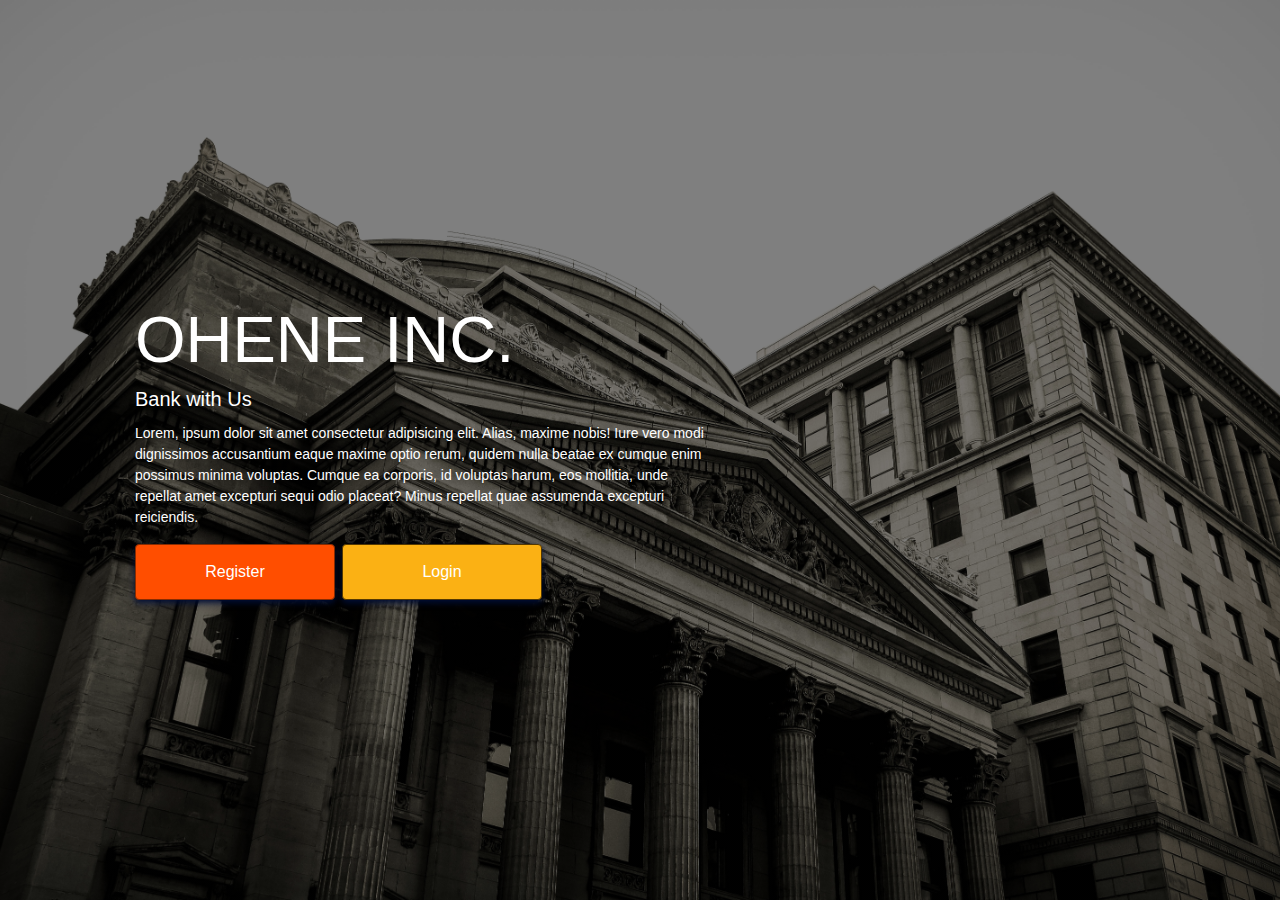
==== index.html @ 574c3c90 "Added Html, Css & Js" ====
<!DOCTYPE html>
<html lang="en">
<head>
    <meta charset="UTF-8">
    <meta http-equiv="X-UA-Compatible" content="IE=edge">
    <meta name="viewport" content="width=device-width, initial-scale=1.0">
    <link rel="stylesheet" href="https://cdn.jsdelivr.net/npm/bootstrap@4.3.1/dist/css/bootstrap.min.css" integrity="sha384-ggOyR0iXCbMQv3Xipma34MD+dH/1fQ784/j6cY/iJTQUOhcWr7x9JvoRxT2MZw1T" crossorigin="anonymous">
    <link rel="stylesheet" href="path/to/font-awesome/css/font-awesome.min.css">
    <link rel="stylesheet" href="/css/style.css">
    <title>BANK APP</title>
</head>
<body class="d-flex align-items-center">
    
    <!--- Card : Sample Text-->
    <div id="sample-text-card" class="card col-6 bg-transparent border-0">
        <!-- Card Body-->    
        <div class="card-body"> 
            <!-- Card Header-->     
            <h1>OHENE INC.</h1>
            <!-- End of Card Header-->
            
            <!-- Card Title-->
            <h5 class="card-title">
                Bank with Us
            </h5>
            <!-- End of Card Title-->
            <!--Card Text-->
            <p class="card-text">
            Lorem, ipsum dolor sit amet consectetur adipisicing elit. Alias, maxime nobis! 
            Iure vero modi dignissimos accusantium eaque maxime optio rerum, quidem nulla beatae 
            ex cumque enim possimus minima voluptas. Cumque ea corporis, id voluptas harum, eos 
            mollitia, unde repellat amet excepturi sequi odio placeat? 
            Minus repellat quae assumenda excepturi reiciendis.
            </p>
            <!-- End of Card Text-->

            <!-- Button Wrapper-->
            <div class="button-wrapper d-flex align-items-center">
                <a href="" class="btn btn-md register" role="button">Register</a>
                <a href="" class="btn btn-md login" role="button">Login</a>
            </div>
            <!--Emd of Button Wrapper -->
        </div>
    <!-- End of Card Body-->
    </div>
</body>
</html>
---- css/style.css ----
*{
    box-sizing: border-box;
}

/* Main Body Styling */
body{
    height: 100vh;
    background: linear-gradient(rgba(0, 0, 0, 0.5), rgba(0, 0, 0, 0.5)), url("/img/main.jpg");
    background-size: cover;
    background-position: center center;
    background-repeat: no-repeat;
}

/* Card */
#sample-text-card{
    margin: 0px 100px;
    color: white;
}

#sample-text-card h1{
    font-size: 65px;
}

#sample-text-card p{
    font-size: 14px;
}

.button-wrapper a{
    padding: 15px;
    width: 200px;
    color: white;
    box-shadow: 0px 3px 6px rgb(0, 14, 53);
}

.register{
    margin-right: 7px;;
    background-color: #FF4E00;
    border: 1px solid #882B00;
}

.login{
    background-color: #FBB114;
    border: 1px solid #543800;
}
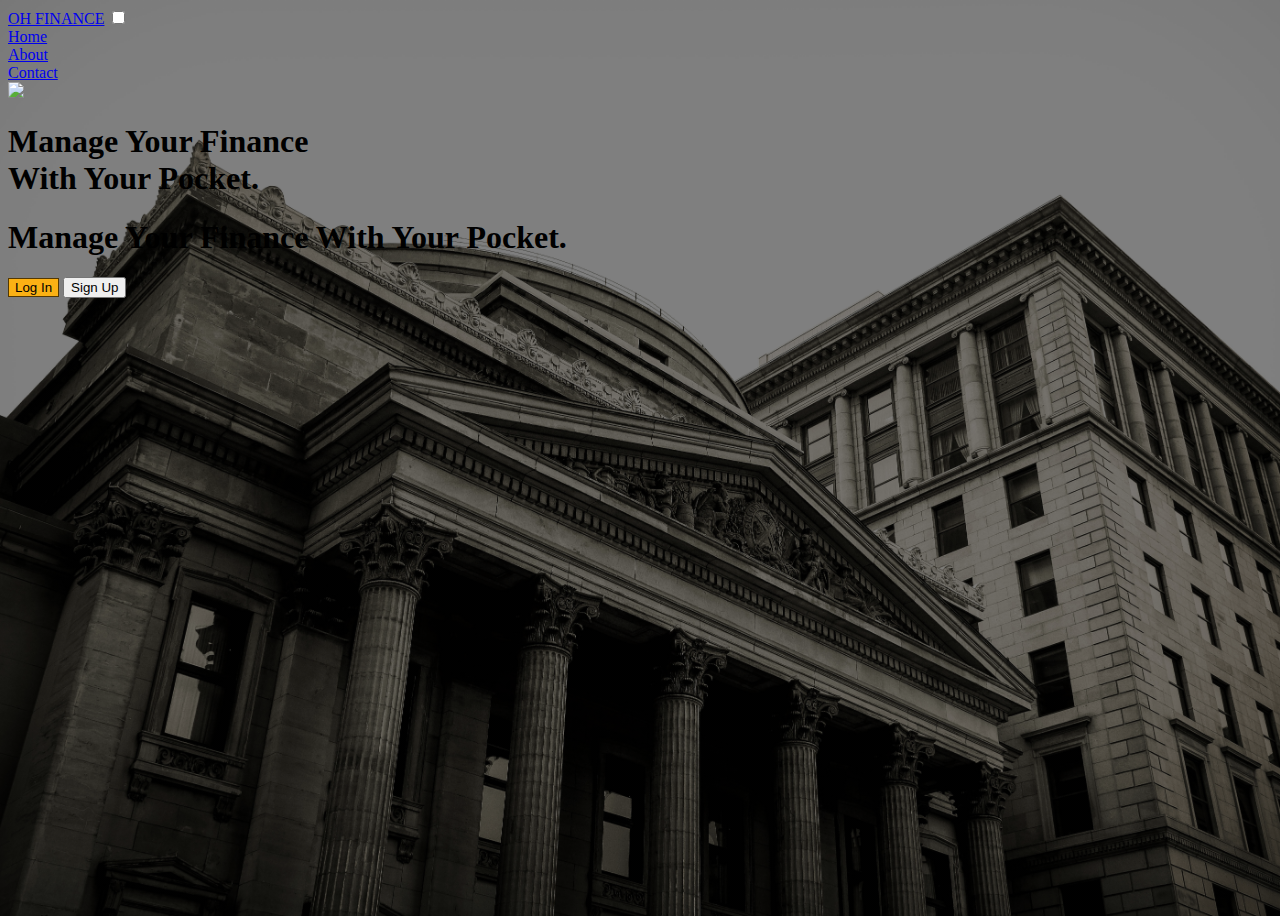
==== commit 75148607: "dashboard changes unresponsive" ====
--- a/index.html
+++ b/index.html
@@ -4,44 +4,91 @@
     <meta charset="UTF-8">
     <meta http-equiv="X-UA-Compatible" content="IE=edge">
     <meta name="viewport" content="width=device-width, initial-scale=1.0">
-    <link rel="stylesheet" href="https://cdn.jsdelivr.net/npm/bootstrap@4.3.1/dist/css/bootstrap.min.css" integrity="sha384-ggOyR0iXCbMQv3Xipma34MD+dH/1fQ784/j6cY/iJTQUOhcWr7x9JvoRxT2MZw1T" crossorigin="anonymous">
-    <link rel="stylesheet" href="path/to/font-awesome/css/font-awesome.min.css">
+    <link href="https://cdn.jsdelivr.net/npm/bootstrap@5.2.2/dist/css/bootstrap.min.css" rel="stylesheet" integrity="sha384-Zenh87qX5JnK2Jl0vWa8Ck2rdkQ2Bzep5IDxbcnCeuOxjzrPF/et3URy9Bv1WTRi" crossorigin="anonymous">
+    <link rel="stylesheet"
+    href="https://use.fontawesome.com/releases/v5.13.0/css/all.css"
+    integrity="sha384-Bfad6CLCknfcloXFOyFnlgtENryhrpZCe29RTifKEixXQZ38WheV+i/6YWSzkz3V"
+    crossorigin="anonymous">
     <link rel="stylesheet" href="/css/style.css">
+    <link rel="stylesheet" href="/css/responsive.css">
+    <link rel="stylesheet" href="https://unpkg.com/aos@next/dist/aos.css" />
+    <link rel="stylesheet" href="Hover-master/css/hover-min.css">
+    <link rel="stylesheet" href="https://cdnjs.cloudflare.com/ajax/libs/animate.css/4.1.1/animate.min.css"/>
     <title>BANK APP</title>
 </head>
-<body class="d-flex align-items-center">
-    
-    <!--- Card : Sample Text-->
-    <div id="sample-text-card" class="card col-6 bg-transparent border-0">
-        <!-- Card Body-->    
-        <div class="card-body"> 
-            <!-- Card Header-->     
-            <h1>OHENE INC.</h1>
-            <!-- End of Card Header-->
-            
-            <!-- Card Title-->
-            <h5 class="card-title">
-                Bank with Us
-            </h5>
-            <!-- End of Card Title-->
-            <!--Card Text-->
-            <p class="card-text">
-            Lorem, ipsum dolor sit amet consectetur adipisicing elit. Alias, maxime nobis! 
-            Iure vero modi dignissimos accusantium eaque maxime optio rerum, quidem nulla beatae 
-            ex cumque enim possimus minima voluptas. Cumque ea corporis, id voluptas harum, eos 
-            mollitia, unde repellat amet excepturi sequi odio placeat? 
-            Minus repellat quae assumenda excepturi reiciendis.
-            </p>
-            <!-- End of Card Text-->
 
-            <!-- Button Wrapper-->
-            <div class="button-wrapper d-flex align-items-center">
-                <a href="" class="btn btn-md register" role="button">Register</a>
-                <a href="" class="btn btn-md login" role="button">Login</a>
+    <body>
+        <header class="header">
+            <div class="container-fluid">
+                <div class="row">
+                    <div class="col-xl-12">
+                        <nav class="navbar navbar-expand-lg">
+                            <div class="container-fluid">
+                              <a class="navbar-brand hvr-glow" href="#">OH FINANCE</a>
+
+                                <label class="menu-icon" for="menu-btn"><span class="navicon"></span></label>
+                                <input class="menu-btn" type="checkbox" id="check" />
+                                <span class=" menu navbar-nav">
+                                  <li class="nav-item hvr-float"><a class="nav-link"  href="#home">Home</a> </li>
+                                  <li class="nav-item hvr-float"><a class="nav-link" href="#about">About</a> </li>
+                                  <li class="nav-item hvr-float"><a class="nav-link" href="#contact">Contact</a> </li>
+                                  <label for="check" class="close-menu"><i class="fas fa-times"></i></label>
+                                </span>
+                                <label for="check" class="open-menu"><i class="fas fa-bars"></i></label>
+                              </div>
+                            </div>
+                          </nav>
+                    </div>
+                </div>
             </div>
-            <!--Emd of Button Wrapper -->
-        </div>
-    <!-- End of Card Body-->
-    </div>
-</body>
+            </nav>
+         </header>
+         <section>
+            <div class="container text-center" id="home">
+                <div class="row">
+                    <div class="col-sm-12" data-aos="slide-right">
+                        <img class="img-fluid bt10 homepage-pic"  src="/img/main1.jpg ">
+                    </div>
+                </div>
+            </div>
+         </section>
+         <section>
+            <div class="container-fluid text-center">
+                <div class="row ">
+                    <div class="col ">
+                        <h1 class="main ">
+                            Manage Your <span> Finance </span> <br> With Your <span>Pocket.</span>
+                        </h1>
+                    </div>
+                    <div class="col-lg-12">
+                        <h1 class="main1 text-center">
+                            Manage Your <span> Finance </span> With Your <span>Pocket.</span>
+                        </h1>
+                    </div>
+                </div>
+            </div>
+            <div class="container text-center">
+                <div class="row">
+                    <div class="col-lg-12">
+
+                        <a href="signin.html"> <button type="button" class="btn  login hvr-sweep-to-right hvr-glow">Log In </button></a>
+
+                        <a href="signup.html">
+                        <button type="button"  class="btn btn-primary signup hvr-sweep-to-left hvr-glow">Sign Up</button>
+                        </a>
+                    </div>
+                </div>
+            </div>
+         </section>
+         <section>
+          <footer>
+
+          </footer>
+         </section>
+         <script src="https://unpkg.com/aos@next/dist/aos.js"></script>
+         <script>
+           AOS.init();
+         </script>
+        <script src="" async defer></script>
+    </body>
 </html>--- a/css/style.css
+++ b/css/style.css
@@ -43,3 +43,10 @@
     border: 1px solid #543800;
 }
 
+
+.submit-btn{
+    background-color: #FF4E00;
+    width: 200px;
+    color: white;    
+    box-shadow: 0px 3px 6px rgb(0, 14, 53);
+}
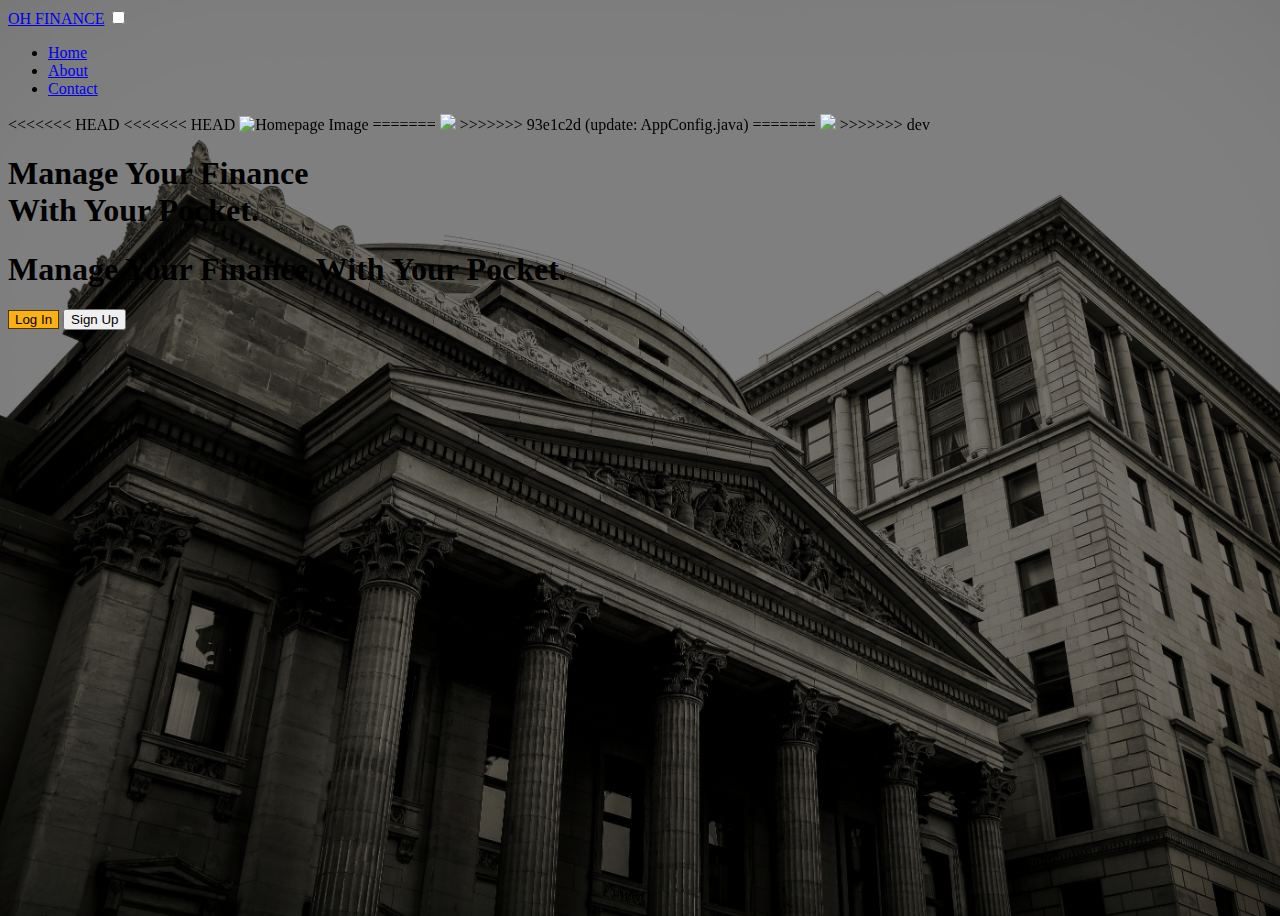
==== commit 285b6a67: "merge" ====
--- a/index.html
+++ b/index.html
@@ -11,9 +11,9 @@
     crossorigin="anonymous">
     <link rel="stylesheet" href="/css/style.css">
     <link rel="stylesheet" href="/css/responsive.css">
-    <link rel="stylesheet" href="https://unpkg.com/aos@next/dist/aos.css" />
+    <link rel="stylesheet" href="https://unpkg.com/aos@next/dist/aos.css">
     <link rel="stylesheet" href="Hover-master/css/hover-min.css">
-    <link rel="stylesheet" href="https://cdnjs.cloudflare.com/ajax/libs/animate.css/4.1.1/animate.min.css"/>
+    <link rel="stylesheet" href="https://cdnjs.cloudflare.com/ajax/libs/animate.css/4.1.1/animate.min.css">
     <title>BANK APP</title>
 </head>
 
@@ -27,16 +27,17 @@
                               <a class="navbar-brand hvr-glow" href="#">OH FINANCE</a>
 
                                 <label class="menu-icon" for="menu-btn"><span class="navicon"></span></label>
-                                <input class="menu-btn" type="checkbox" id="check" />
+                                <input class="menu-btn" type="checkbox" id="check">
                                 <span class=" menu navbar-nav">
+                                <ul>
                                   <li class="nav-item hvr-float"><a class="nav-link"  href="#home">Home</a> </li>
                                   <li class="nav-item hvr-float"><a class="nav-link" href="#about">About</a> </li>
                                   <li class="nav-item hvr-float"><a class="nav-link" href="#contact">Contact</a> </li>
                                   <label for="check" class="close-menu"><i class="fas fa-times"></i></label>
+                                </ul>
                                 </span>
                                 <label for="check" class="open-menu"><i class="fas fa-bars"></i></label>
                               </div>
-                            </div>
                           </nav>
                     </div>
                 </div>
@@ -47,7 +48,15 @@
             <div class="container text-center" id="home">
                 <div class="row">
                     <div class="col-sm-12" data-aos="slide-right">
+<<<<<<< HEAD
+<<<<<<< HEAD
+                        <img class="img-fluid bt10 homepage-pic"  src="/img/main1.jpg" alt="Homepage Image">
+=======
                         <img class="img-fluid bt10 homepage-pic"  src="/img/main1.jpg ">
+>>>>>>> 93e1c2d (update: AppConfig.java)
+=======
+                        <img class="img-fluid bt10 homepage-pic"  src="/img/main1.jpg ">
+>>>>>>> dev
                     </div>
                 </div>
             </div>
@@ -89,6 +98,5 @@
          <script>
            AOS.init();
          </script>
-        <script src="" async defer></script>
-    </body>
-</html>+        </body>
+     </html>
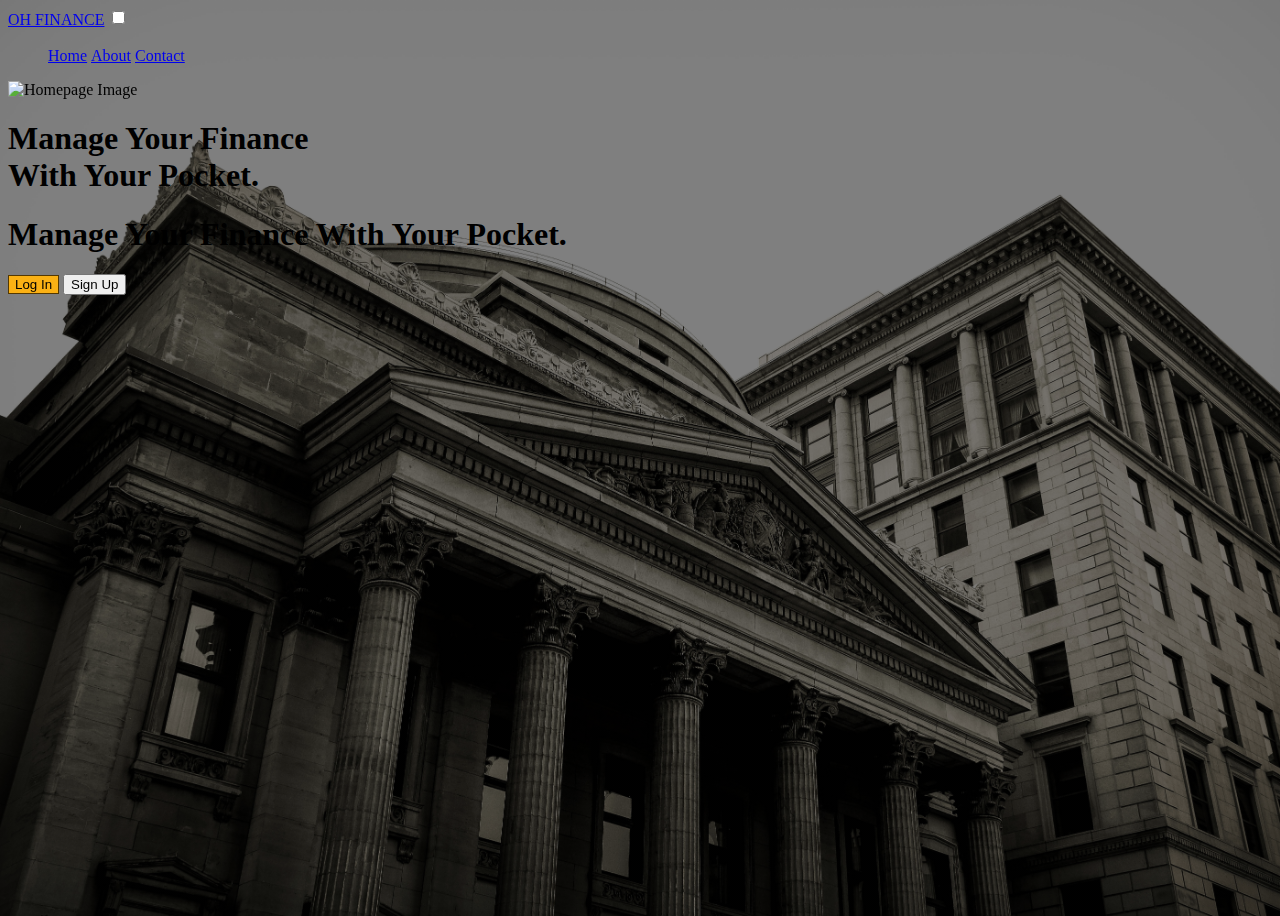
==== commit 9628defb: "cd" ====
--- a/index.html
+++ b/index.html
@@ -12,7 +12,7 @@
     <link rel="stylesheet" href="/css/style.css">
     <link rel="stylesheet" href="/css/responsive.css">
     <link rel="stylesheet" href="https://unpkg.com/aos@next/dist/aos.css">
-    <link rel="stylesheet" href="Hover-master/css/hover-min.css">
+    <link rel="stylesheet" href="./css/Hover-master/css/hover-min.css">
     <link rel="stylesheet" href="https://cdnjs.cloudflare.com/ajax/libs/animate.css/4.1.1/animate.min.css">
     <title>BANK APP</title>
 </head>
@@ -48,15 +48,7 @@
             <div class="container text-center" id="home">
                 <div class="row">
                     <div class="col-sm-12" data-aos="slide-right">
-<<<<<<< HEAD
-<<<<<<< HEAD
                         <img class="img-fluid bt10 homepage-pic"  src="/img/main1.jpg" alt="Homepage Image">
-=======
-                        <img class="img-fluid bt10 homepage-pic"  src="/img/main1.jpg ">
->>>>>>> 93e1c2d (update: AppConfig.java)
-=======
-                        <img class="img-fluid bt10 homepage-pic"  src="/img/main1.jpg ">
->>>>>>> dev
                     </div>
                 </div>
             </div>
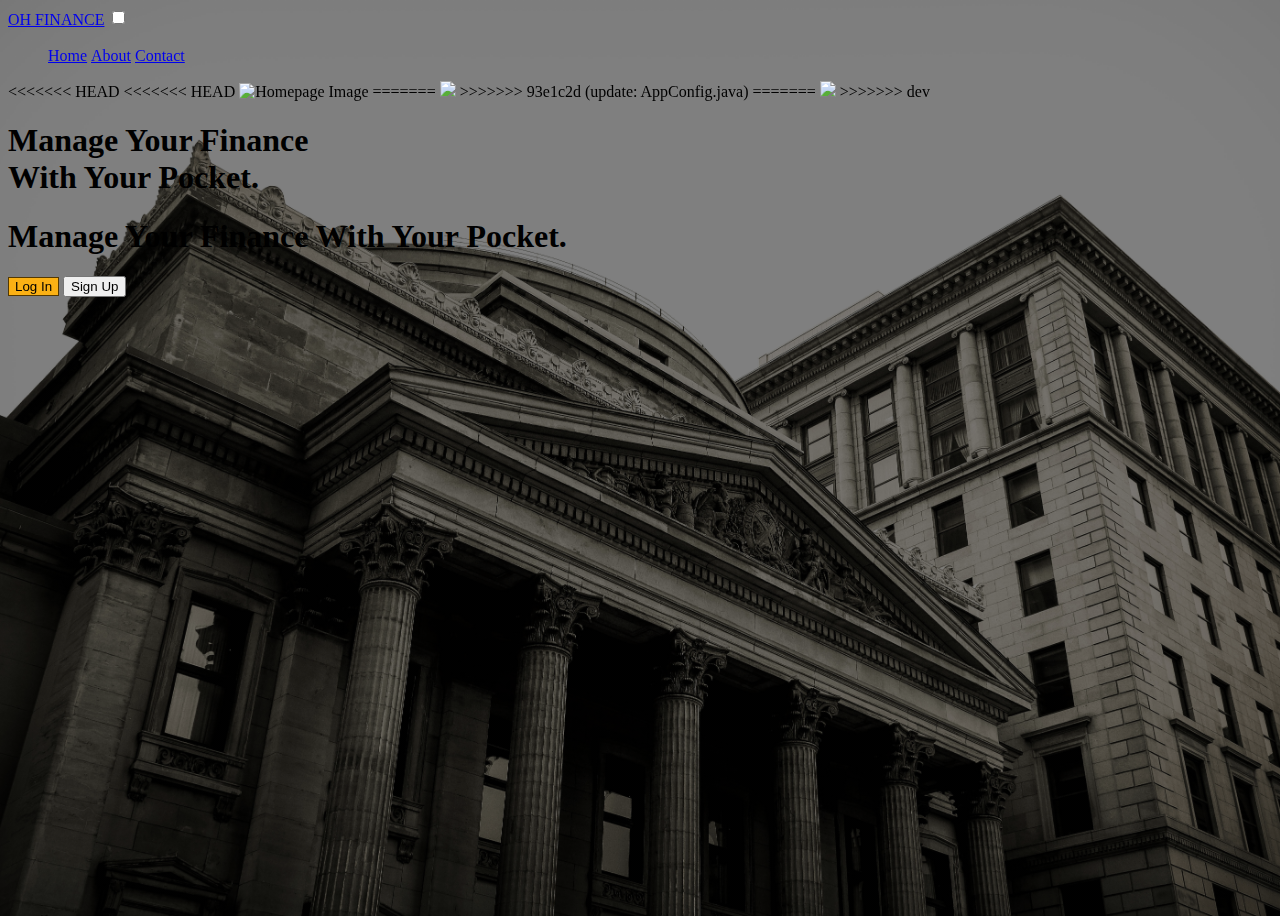
==== commit 632db20b: "Merge branch 'master' of https://github.com/thehero1z/BankApp" ====
--- a/index.html
+++ b/index.html
@@ -48,7 +48,15 @@
             <div class="container text-center" id="home">
                 <div class="row">
                     <div class="col-sm-12" data-aos="slide-right">
+<<<<<<< HEAD
+<<<<<<< HEAD
                         <img class="img-fluid bt10 homepage-pic"  src="/img/main1.jpg" alt="Homepage Image">
+=======
+                        <img class="img-fluid bt10 homepage-pic"  src="/img/main1.jpg ">
+>>>>>>> 93e1c2d (update: AppConfig.java)
+=======
+                        <img class="img-fluid bt10 homepage-pic"  src="/img/main1.jpg ">
+>>>>>>> dev
                     </div>
                 </div>
             </div>
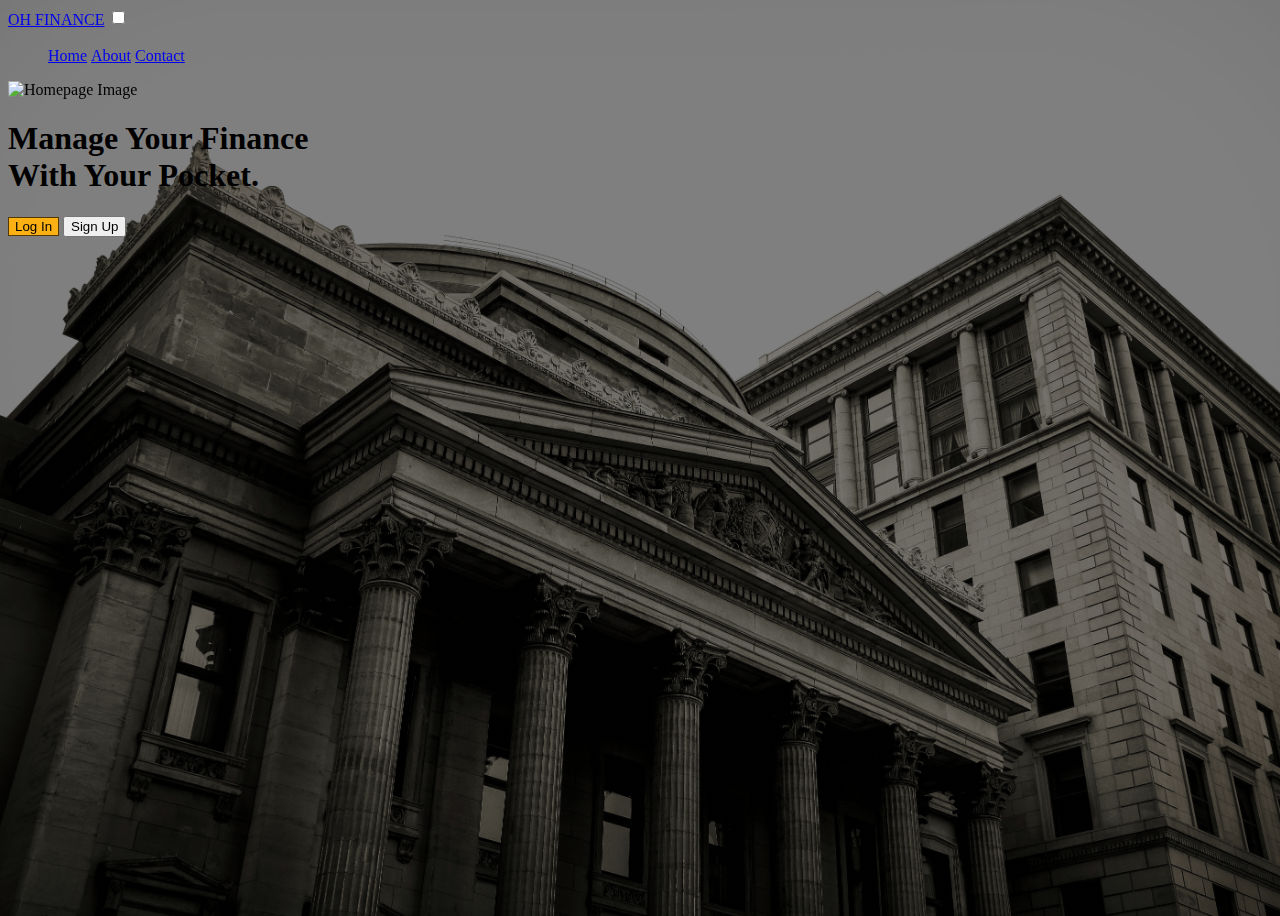
==== commit 8e1f5610: "Update index.html" ====
--- a/index.html
+++ b/index.html
@@ -16,7 +16,6 @@
     <link rel="stylesheet" href="https://cdnjs.cloudflare.com/ajax/libs/animate.css/4.1.1/animate.min.css">
     <title>BANK APP</title>
 </head>
-
     <body>
         <header class="header">
             <div class="container-fluid">
@@ -48,15 +47,7 @@
             <div class="container text-center" id="home">
                 <div class="row">
                     <div class="col-sm-12" data-aos="slide-right">
-<<<<<<< HEAD
-<<<<<<< HEAD
                         <img class="img-fluid bt10 homepage-pic"  src="/img/main1.jpg" alt="Homepage Image">
-=======
-                        <img class="img-fluid bt10 homepage-pic"  src="/img/main1.jpg ">
->>>>>>> 93e1c2d (update: AppConfig.java)
-=======
-                        <img class="img-fluid bt10 homepage-pic"  src="/img/main1.jpg ">
->>>>>>> dev
                     </div>
                 </div>
             </div>
@@ -69,19 +60,12 @@
                             Manage Your <span> Finance </span> <br> With Your <span>Pocket.</span>
                         </h1>
                     </div>
-                    <div class="col-lg-12">
-                        <h1 class="main1 text-center">
-                            Manage Your <span> Finance </span> With Your <span>Pocket.</span>
-                        </h1>
-                    </div>
                 </div>
             </div>
             <div class="container text-center">
                 <div class="row">
                     <div class="col-lg-12">
-
                         <a href="signin.html"> <button type="button" class="btn  login hvr-sweep-to-right hvr-glow">Log In </button></a>
-
                         <a href="signup.html">
                         <button type="button"  class="btn btn-primary signup hvr-sweep-to-left hvr-glow">Sign Up</button>
                         </a>
@@ -89,11 +73,6 @@
                 </div>
             </div>
          </section>
-         <section>
-          <footer>
-
-          </footer>
-         </section>
          <script src="https://unpkg.com/aos@next/dist/aos.js"></script>
          <script>
            AOS.init();
